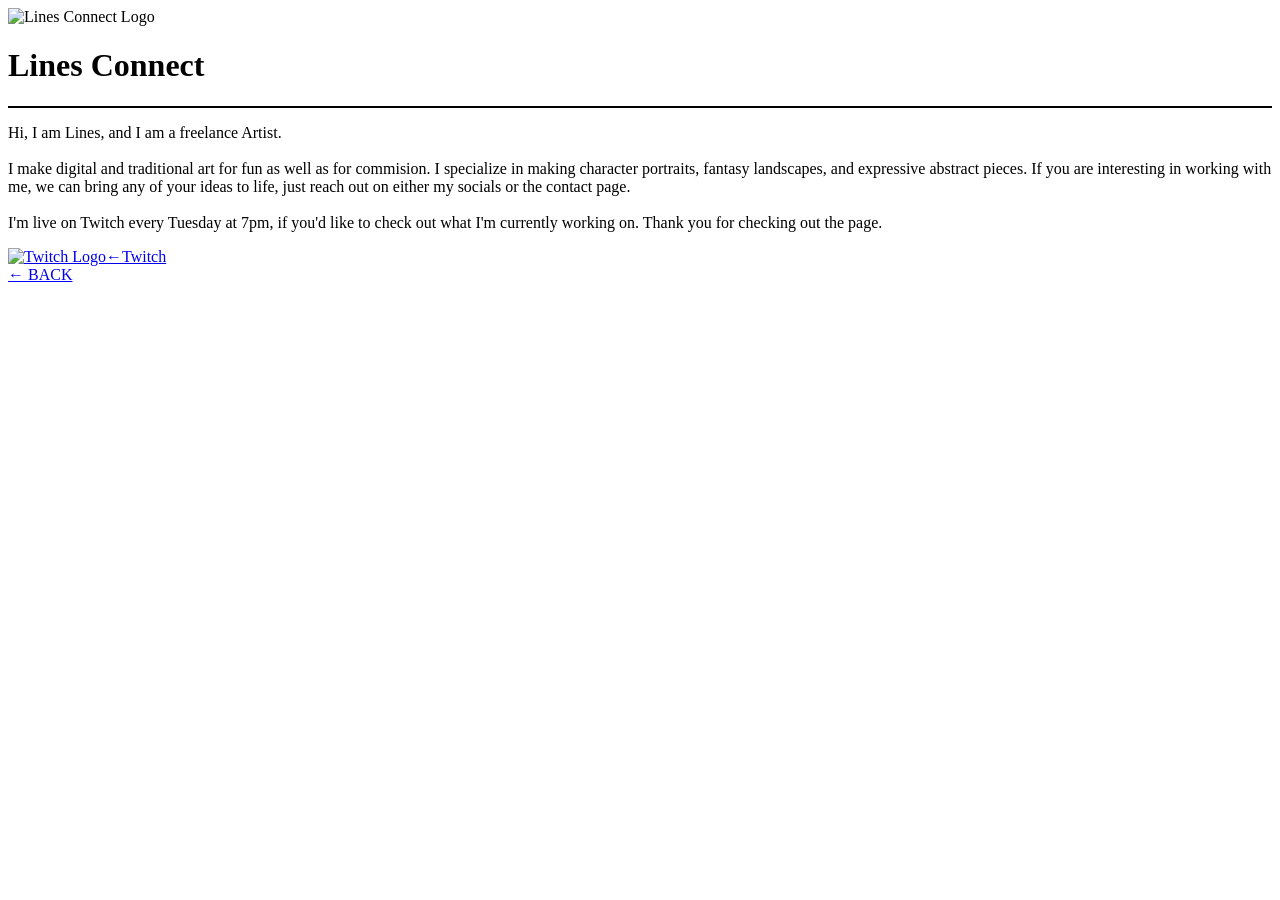
==== about/index.html @ 3580527a "Creation of GIt Pages Aid" ====
<!DOCTYPE html>
<html lang="en">
    <head>
        <meta charset = "UTF-8">
        <title>About - Lines Connect</title>
        <link rel = "stylesheet" href="../assets/css/reset.css">
        <link rel = "stylesheet" href="../assets/css/variables.css">
        <link rel = "stylesheet" href="../assets/css/global.css">
        <link rel = "stylesheet" href="../assets/css/layout.css">
        <link rel = "stylesheet" href="../assets/css/components.css">
        <link rel = "stylesheet" href="../assets/css/pages/about.css">
    </head>
    <body>
        <header class = "site-header"
                style = "margin: 0; border-bottom: 2px solid black;">
            <div class="header-content">
                <img src="../assets/images/logo/logo.png"
                    alt="Lines Connect Logo"
                    class="site-logo">
                <h1 class="site-title">Lines Connect</h1>
            </div>
        </header>
        
        <main class="about-container">
            <div class="about-hero">
                <div class="about-content">
                    <!--<h2 style="color:white;">About Me</h2>-->
                    <p>Hi, I am Lines, and I am a freelance Artist.<br><br>
                        I make digital and traditional art for fun as well as for commision. 
                        I specialize in making character portraits, fantasy landscapes, and expressive abstract pieces.
                        If you are interesting in working with me, we can bring any of your ideas to life, just reach out on either my socials or the contact page.
                        <br><br>I'm live on Twitch every Tuesday at 7pm, if you'd like to check out what I'm currently working on.
                        Thank you for checking out the page.
                    </p>
                    <div class="social-icons">
                        <a href="https://www.twitch.tv/lines__connect">
                            <img src ="../assets/icons/icons8-twitch-96.png" alt ="Twitch Logo" style="height:30px;"><span>←Twitch</span>
                        </a>
                    </div>
                    <a href="../index.html" class="btn-back">← BACK</a>
                </div>
            </div>
        </main>
    </body>
</html>
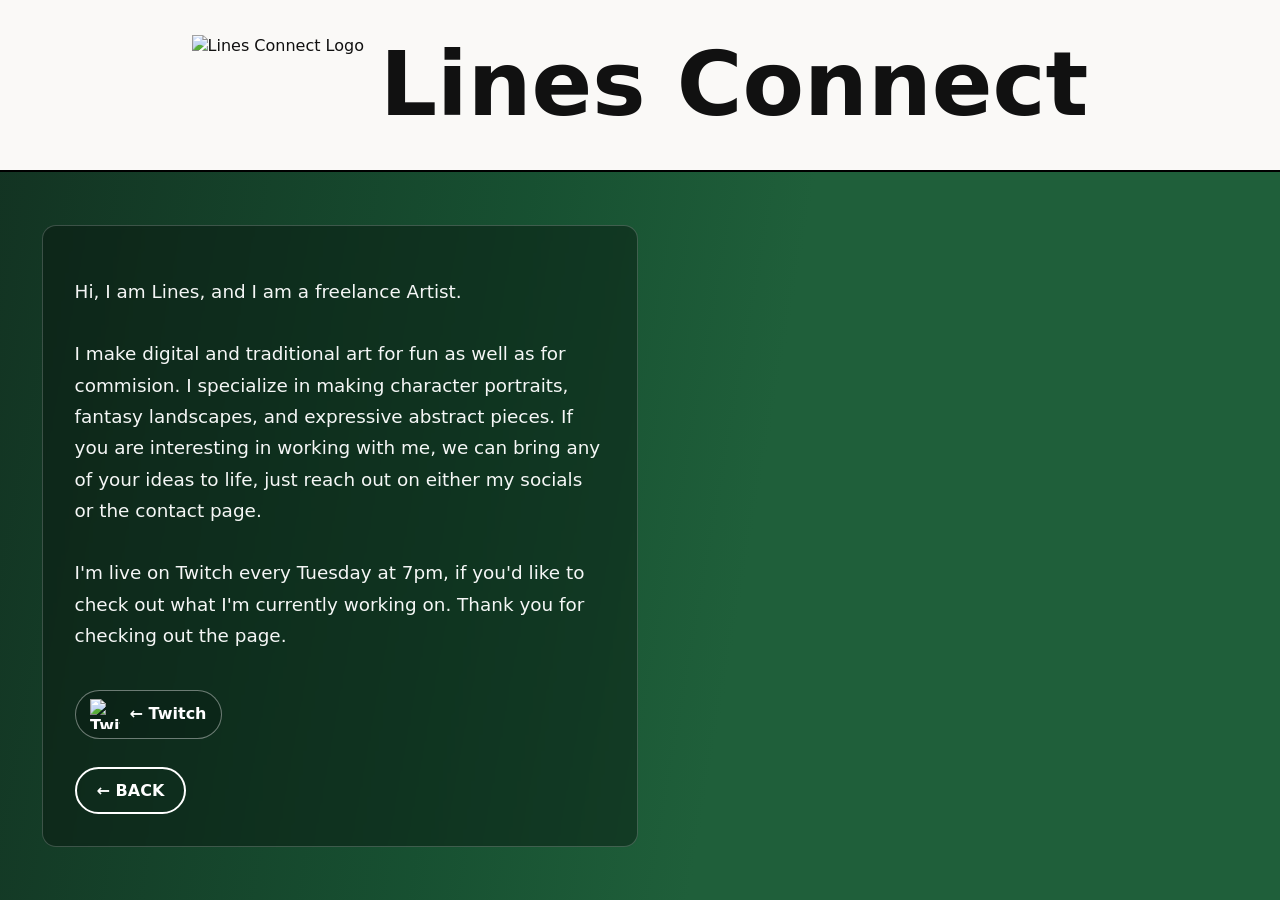
==== commit 21449adb: "About Page Mobile changes" ====
--- a/about/index.html
+++ b/about/index.html
@@ -1,7 +1,9 @@
 <!DOCTYPE html>
 <html lang="en">
     <head>
+        <!-- Author of This webpage is Cyrus Jones -->
         <meta charset = "UTF-8">
+        <meta name="viewport" content="width=device-width, initial-scale=1.0">
         <title>About - Lines Connect</title>
         <link rel = "stylesheet" href="../assets/css/reset.css">
         <link rel = "stylesheet" href="../assets/css/variables.css">
@@ -11,8 +13,7 @@
         <link rel = "stylesheet" href="../assets/css/pages/about.css">
     </head>
     <body>
-        <header class = "site-header"
-                style = "margin: 0; border-bottom: 2px solid black;">
+        <header class = "site-header about-page-header">
             <div class="header-content">
                 <img src="../assets/images/logo/logo.png"
                     alt="Lines Connect Logo"
@@ -34,7 +35,7 @@
                     </p>
                     <div class="social-icons">
                         <a href="https://www.twitch.tv/lines__connect">
-                            <img src ="../assets/icons/icons8-twitch-96.png" alt ="Twitch Logo" style="height:30px;"><span>←Twitch</span>
+                            <img src ="../assets/icons/icons8-twitch-96.png" alt ="Twitch Logo" class="social-icon-small"><span>← Twitch</span>
                         </a>
                     </div>
                     <a href="../index.html" class="btn-back">← BACK</a>
--- a/assets/css/global.css
+++ b/assets/css/global.css
@@ -0,0 +1,37 @@
+/* assets/css/global.css
+   Global site defaults and utilities used across pages.
+   Place after variables.css so it can use CSS custom properties.
+*/
+
+html { box-sizing: border-box; font-size: 16px; }
+*, *::before, *::after { box-sizing: inherit; }
+
+body {
+  margin: 0;
+  font-family: system-ui, -apple-system, "Segoe UI", Roboto, "Helvetica Neue", Arial, sans-serif;
+  background: var(--bg, #faf9f7);
+  color: var(--text, #111111);
+  line-height: 1.4;
+  overflow-x: hidden;
+}
+
+/* Responsive container used by pages */
+.container {
+  width: min(92%, var(--container-max, 1100px));
+  margin-left: auto;
+  margin-right: auto;
+}
+
+/* Media defaults */
+img, picture, video { max-width: 100%; height: auto; display: block; }
+
+/* Links and accessible focus */
+a { color: var(--accent, #b84b4b); text-decoration: none; }
+a:hover, a:focus { text-decoration: underline; }
+:focus { outline: 3px solid color-mix(in srgb, var(--accent, #b84b4b) 20%, white); outline-offset: 3px; }
+
+/* Small utilities */
+.sr-only { position: absolute !important; width: 1px; height: 1px; padding: 0; margin: -1px; overflow: hidden; white-space: nowrap; border: 0; }
+
+/* Simple helper to center elements */
+.center { margin-left: auto; margin-right: auto; }
--- a/assets/css/components.css
+++ b/assets/css/components.css
@@ -0,0 +1,68 @@
+/* components.css - header/banner rules */
+
+.site-header{
+    background-image: url("../images/banner/koi-pond.jpg");
+    background-size: cover;
+    background-position: center;
+    background-repeat: no-repeat;
+    position: relative;
+    min-height: 170px;
+    width: 100%;
+    margin-bottom: 2rem;
+}
+.header-content{
+    position: relative;
+    min-height: 170px;
+    display: flex;
+    align-items: center;
+    justify-content: center;
+    gap: 1rem;
+    padding: 1rem;
+}
+.site-logo{
+    height: clamp(56px, 10vw, 100px);
+    width: auto;
+    position: static;
+}
+.site-title{
+    position: static;
+    font-size: clamp(2rem, 7vw, 5.6rem);
+    line-height: 1;
+    padding: 0;
+    margin: 0;
+    text-align: center;
+    text-wrap: balance;
+}
+
+@media (max-width: 768px) {
+    .site-header {
+        margin-bottom: 1.25rem;
+    }
+
+    .header-content {
+        min-height: 150px;
+        justify-content: flex-start;
+        padding: 1rem 1.25rem;
+    }
+
+    .site-title {
+        font-size: clamp(1.8rem, 8vw, 3.25rem);
+    }
+}
+
+@media (max-width: 520px) {
+    .header-content {
+        min-height: 130px;
+        gap: 0.7rem;
+        padding: 0.85rem 1rem;
+    }
+
+    .site-logo {
+        height: clamp(42px, 15vw, 60px);
+    }
+
+    .site-title {
+        font-size: clamp(1.4rem, 8.5vw, 2.1rem);
+        letter-spacing: 0.01em;
+    }
+}
--- a/assets/css/pages/about.css
+++ b/assets/css/pages/about.css
@@ -0,0 +1,146 @@
+.about-page-header {
+    margin: 0;
+    border-bottom: 2px solid #000;
+}
+
+.about-container {
+    min-height: calc(100vh - 172px);
+    background-color: #1f5f3a;
+    background-image:
+        linear-gradient(
+            100deg,
+            rgba(18, 49, 33, 0.95) 0%,
+            rgba(22, 78, 48, 0.88) 38%,
+            rgba(31, 95, 58, 0.7) 58%,
+            rgba(31, 95, 58, 0.45) 100%
+        ),
+        url('../../images/portfolio_imgs/green_smoke.png');
+    background-size: cover;
+    background-position: center right;
+    background-repeat: no-repeat;
+    background-attachment: scroll;
+}
+
+.about-hero {
+    width: min(100%, 680px);
+    min-height: calc(100vh - 172px);
+    display: flex;
+    flex-direction: column;
+    justify-content: center;
+    padding: clamp(1.4rem, 2vw + 1rem, 3rem);
+}
+
+.about-content {
+    display: flex;
+    flex-direction: column;
+    gap: 1.25rem;
+    background: rgba(8, 22, 15, 0.45);
+    border: 1px solid rgba(255, 255, 255, 0.2);
+    border-radius: 14px;
+    padding: clamp(1rem, 3vw, 2rem);
+    backdrop-filter: blur(2px);
+}
+
+.about-content p {
+    font-size: clamp(1rem, 0.95rem + 0.25vw, 1.15rem);
+    line-height: 1.7;
+    color: rgba(255, 255, 255, 0.96);
+}
+
+.btn-back {
+    display: inline-flex;
+    align-items: center;
+    justify-content: center;
+    min-height: 44px;
+    border: 2px solid #ffffff;
+    border-radius: 999px;
+    padding: 0.65rem 1.25rem;
+    color: #ffffff;
+    text-decoration: none;
+    width: fit-content;
+    margin-top: 0.5rem;
+    font-weight: 700;
+    transition: background-color 220ms ease, color 220ms ease;
+}
+
+.btn-back:hover,
+.btn-back:focus-visible {
+    background-color: #ffffff;
+    color: #123121;
+    text-decoration: none;
+}
+
+.social-icons {
+    margin-top: 0;
+}
+
+.social-icons a {
+    display: inline-flex;
+    align-items: center;
+    gap: 0.6rem;
+    min-height: 44px;
+    padding: 0.55rem 0.9rem;
+    border-radius: 999px;
+    border: 1px solid rgba(255, 255, 255, 0.4);
+    text-decoration: none;
+    font-weight: 700;
+    color: #ffffff;
+    background-color: rgba(0, 0, 0, 0.16);
+    transition: background-color 220ms ease, border-color 220ms ease;
+}
+
+.social-icons a:hover,
+.social-icons a:focus-visible {
+    background-color: rgba(255, 255, 255, 0.95);
+    border-color: #ffffff;
+    color: #123121;
+    text-decoration: none;
+}
+
+.social-icon-small {
+    width: 30px;
+    height: 30px;
+}
+
+@media (max-width: 900px) {
+    .about-container {
+        min-height: calc(100vh - 152px);
+        background-position: 60% center;
+    }
+
+    .about-hero {
+        min-height: calc(100vh - 152px);
+        width: 100%;
+        max-width: 100%;
+        padding: 1.25rem;
+    }
+}
+
+@media (max-width: 640px) {
+    .about-container {
+        background-image:
+            linear-gradient(
+                180deg,
+                rgba(18, 49, 33, 0.95) 0%,
+                rgba(22, 78, 48, 0.85) 100%
+            ),
+            url('../../images/portfolio_imgs/green_smoke.png');
+        background-position: center;
+        background-size: cover;
+    }
+
+    .about-hero {
+        min-height: auto;
+        justify-content: flex-start;
+        padding: 1rem;
+    }
+
+    .about-content {
+        gap: 1rem;
+        padding: 1rem;
+    }
+
+    .about-content p {
+        line-height: 1.6;
+    }
+}
